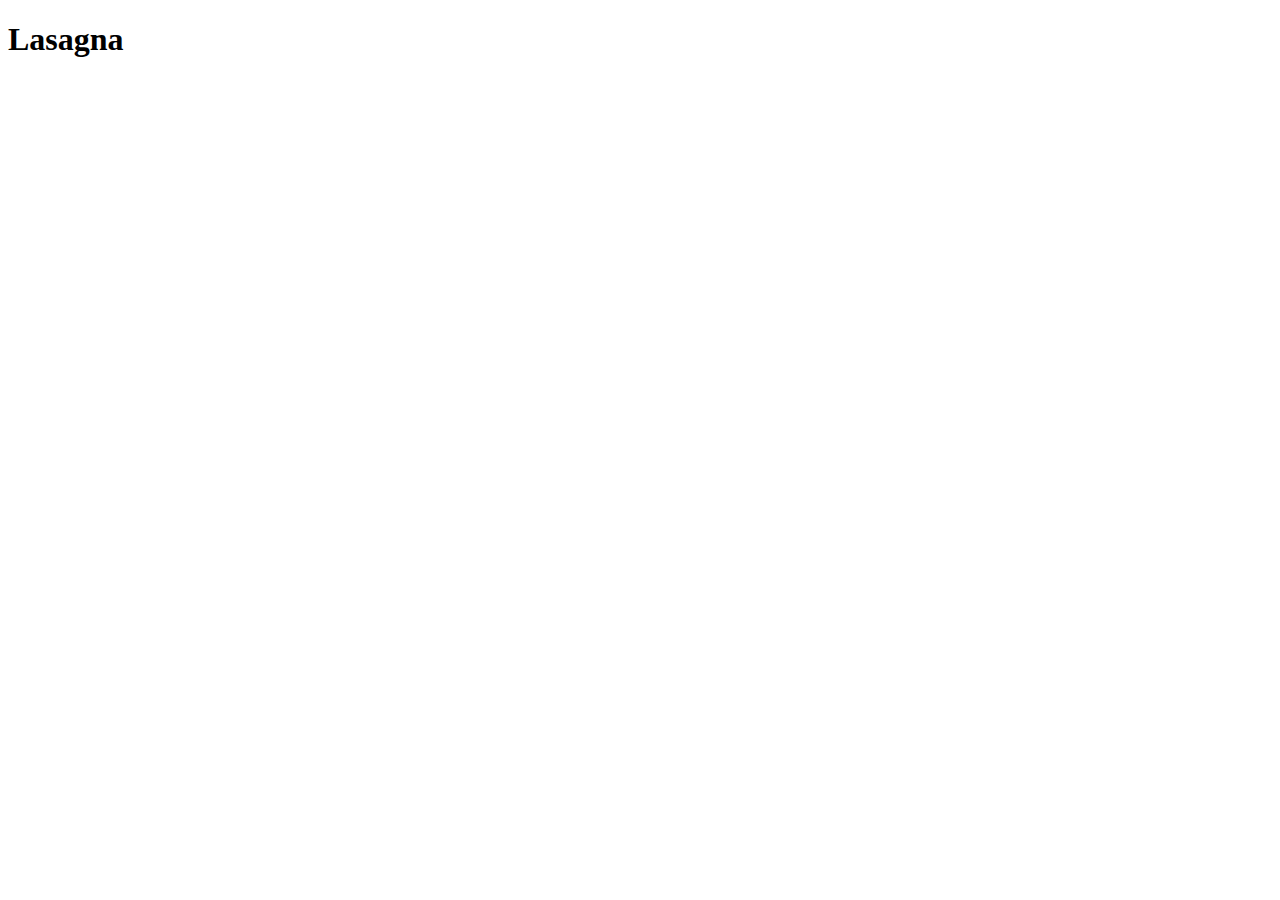
==== recipes/lasagna.html @ c871d6ba "Added lasagna.html in the recipes folder" ====
<!DOCTYPE html>
<html lang="en">
<head>
    <meta charset="UTF-8">
    <meta http-equiv="X-UA-Compatible" content="IE=edge">
    <meta name="viewport" content="width=device-width, initial-scale=1.0">
    <title>Document</title>
</head>
<body>
    <h1>Lasagna</h1>
</body>
</html>
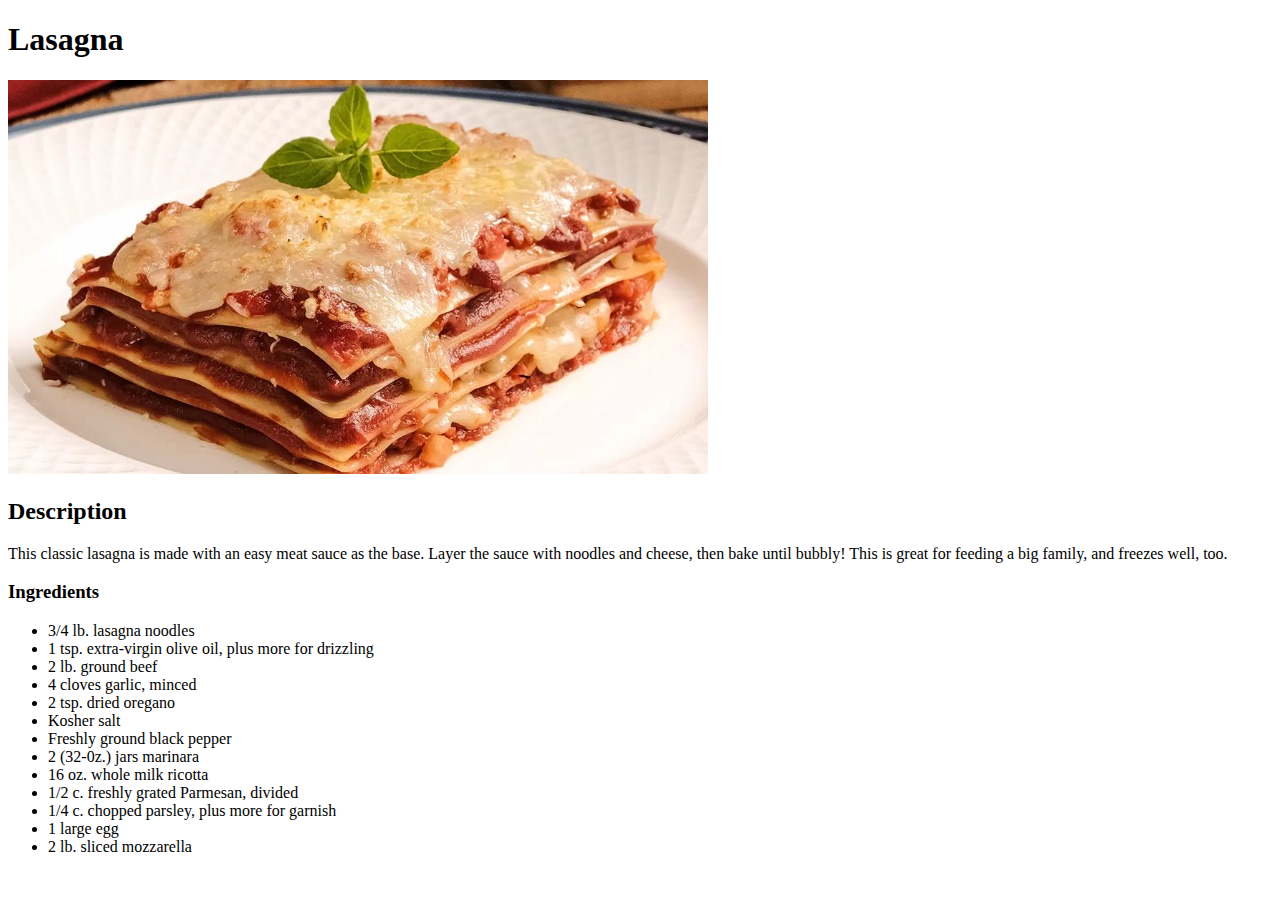
==== commit ad461fc5: "Added image and ingredient list to lasagna.html" ====
--- a/recipes/lasagna.html
+++ b/recipes/lasagna.html
@@ -8,5 +8,27 @@
 </head>
 <body>
     <h1>Lasagna</h1>
+    <img src="../images/lasagna.jpg" alt="Lasagna">
+    <h2>Description</h2>
+    <p>
+        This classic lasagna is made with an easy meat sauce as the base. Layer the sauce with noodles and cheese, then bake until bubbly!
+        This is great for feeding a big family, and freezes well, too.
+    </p>
+    <h3>Ingredients</h3>
+    <ul>
+        <li>3/4 lb. lasagna noodles</li>
+        <li>1 tsp. extra-virgin olive oil, plus more for drizzling</li>
+        <li>2 lb. ground beef</li>
+        <li>4 cloves garlic, minced</li>
+        <li>2 tsp. dried oregano</li>
+        <li>Kosher salt</li>
+        <li>Freshly ground black pepper</li>
+        <li>2 (32-0z.) jars marinara</li>
+        <li>16 oz. whole milk ricotta</li>
+        <li>1/2 c. freshly grated Parmesan, divided</li>
+        <li>1/4 c. chopped parsley, plus more for garnish</li>
+        <li>1 large egg</li>
+        <li>2 lb. sliced mozzarella</li>
+    </ul>
 </body>
 </html>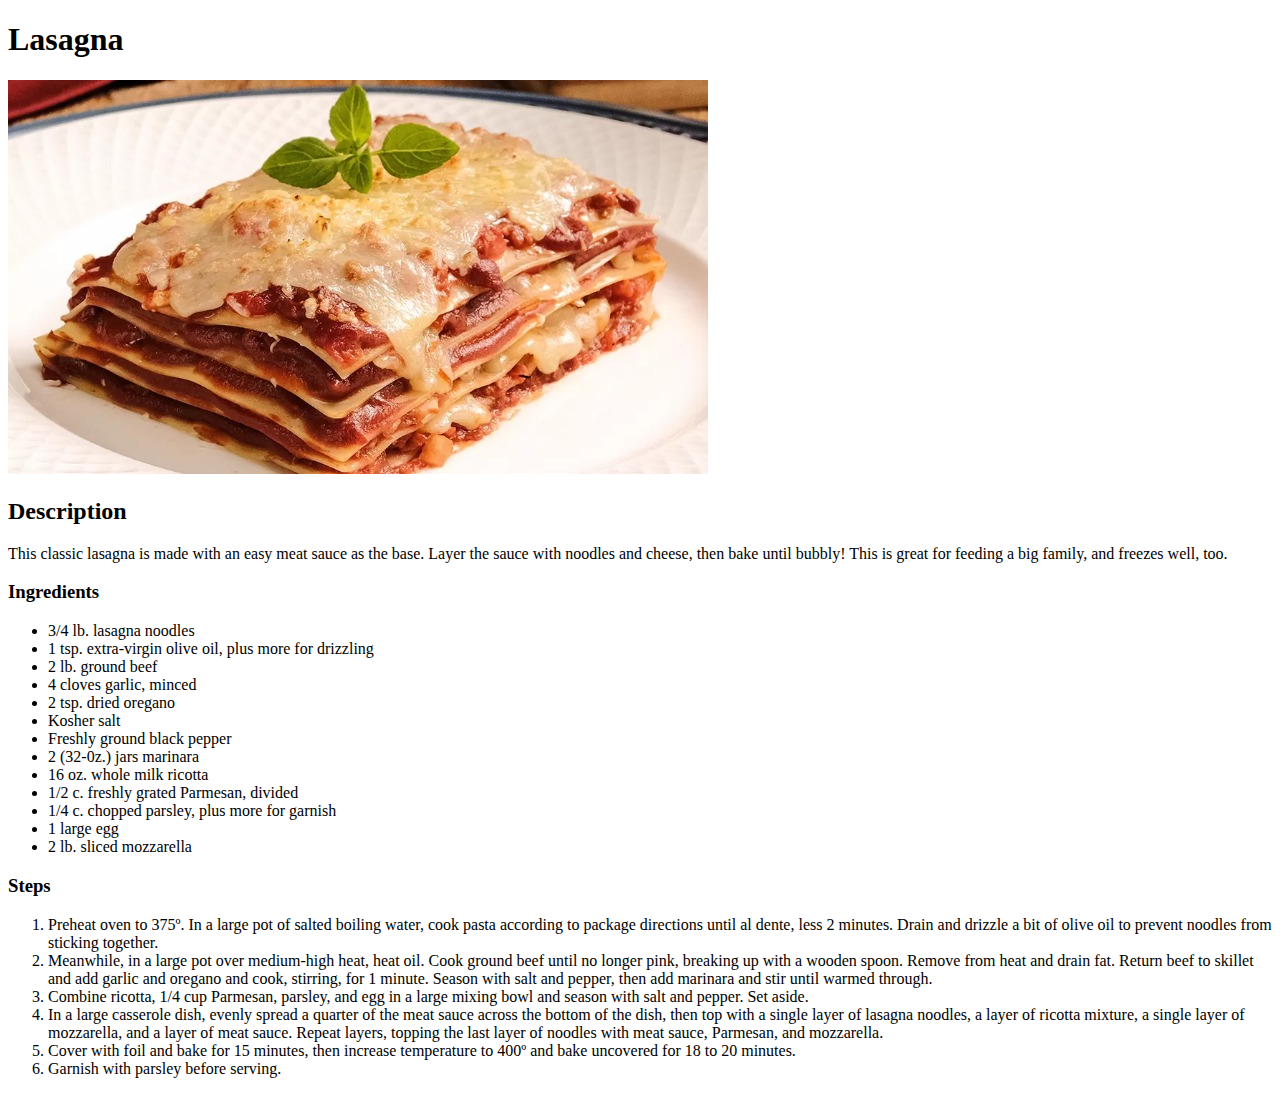
==== commit 877bbb57: "Added steps list to lasagna.html" ====
--- a/recipes/lasagna.html
+++ b/recipes/lasagna.html
@@ -9,11 +9,13 @@
 <body>
     <h1>Lasagna</h1>
     <img src="../images/lasagna.jpg" alt="Lasagna">
+
     <h2>Description</h2>
     <p>
         This classic lasagna is made with an easy meat sauce as the base. Layer the sauce with noodles and cheese, then bake until bubbly!
         This is great for feeding a big family, and freezes well, too.
     </p>
+
     <h3>Ingredients</h3>
     <ul>
         <li>3/4 lb. lasagna noodles</li>
@@ -30,5 +32,32 @@
         <li>1 large egg</li>
         <li>2 lb. sliced mozzarella</li>
     </ul>
+
+    <h3>Steps</h3>
+    <ol>
+        <li>
+            Preheat oven to 375º. In a large pot of salted boiling water, cook pasta according to package directions until al dente, less 2 minutes.
+            Drain and drizzle a bit of olive oil to prevent noodles from sticking together.
+        </li>
+        <li>
+            Meanwhile, in a large pot over medium-high heat, heat oil. Cook ground beef until no longer pink, breaking up with a wooden spoon. Remove
+            from heat and drain fat. Return beef to skillet and add garlic and oregano and cook, stirring, for 1 minute. Season with salt and pepper,
+            then add marinara and stir until warmed through.
+        </li>
+        <li>
+            Combine ricotta, 1/4 cup Parmesan, parsley, and egg in a large mixing bowl and season with salt and pepper. Set aside.
+        </li>
+        <li>
+            In a large casserole dish, evenly spread a quarter of the meat sauce across the bottom of the dish, then top with a single layer of lasagna
+            noodles, a layer of ricotta mixture, a single layer of mozzarella, and a layer of meat sauce. Repeat layers, topping the last layer of noodles
+            with meat sauce, Parmesan, and mozzarella.
+        </li>
+        <li>
+            Cover with foil and bake for 15 minutes, then increase temperature to 400º and bake uncovered for 18 to 20 minutes.
+        </li>
+        <li>
+            Garnish with parsley before serving.
+        </li>
+    </ol>
 </body>
 </html>